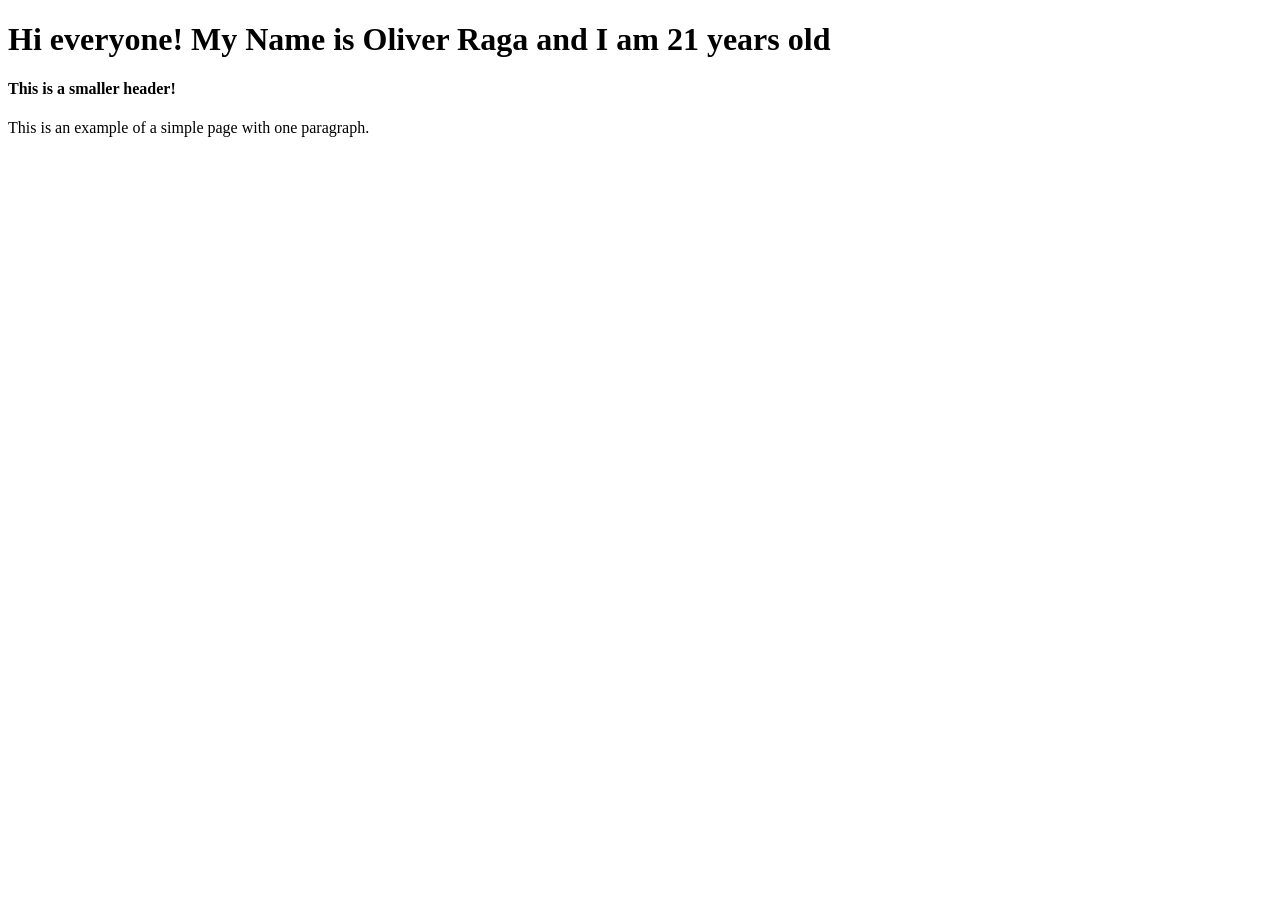
==== index.html @ 9103b325 "rename to index" ====
<!DOCTYPE html>
<html>
    <head>
        <title> OLiver Raga </title>
    </head>
    <body>
        <h1>Hi everyone! My Name is Oliver Raga and I am 21 years old</h1>
        <h4>This is a smaller header!</h4>
        <p>This is an example of a simple page with one paragraph.</p>
    </body>
</html>
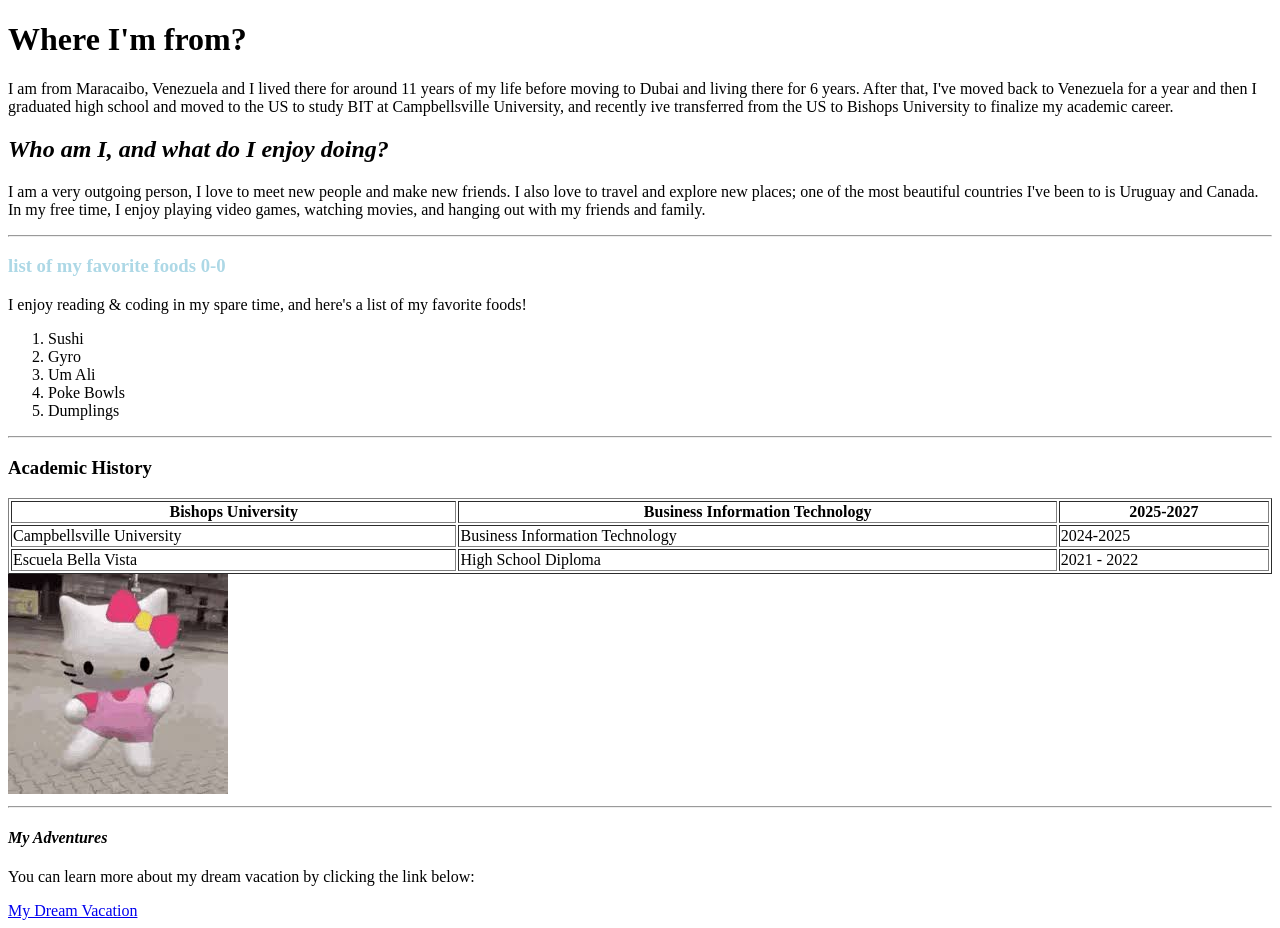
==== commit c8582014: "Add new images and vacation page, and modify index page" ====
--- a/index.html
+++ b/index.html
@@ -1,11 +1,53 @@
 <!DOCTYPE html>
 <html>
     <head>
-        <title> OLiver Raga </title>
+        <title>Who is Oliver Raga?</title> <!-- Creating the header for the first document -->
+        <meta charset="UTF-8"> <!-- Setting the character encoding for the document to UTF-8 -->
+        <meta name="author" content="Oliver Raga"> <!-- Setting the author of the document to my name -->
     </head>
     <body>
-        <h1>Hi everyone! My Name is Oliver Raga and I am 21 years old</h1>
-        <h4>This is a smaller header!</h4>
-        <p>This is an example of a simple page with one paragraph.</p>
+        <h1>Where I'm from?</h1> <!--Creating the first header for the first document-->
+        <p>I am from Maracaibo, Venezuela and I lived there for around 11 years of my life before moving to Dubai and living there for 6 years. After that, I've moved back to Venezuela for a year and then I graduated high school and moved to the US to study BIT at Campbellsville University, and recently ive transferred from the US to Bishops University to finalize my academic career.</p>
+
+        <h2><em>Who am I, and what do I enjoy doing?</em></h2> <!-- Creating the second header for the first document-->
+        <p>I am a very outgoing person, I love to meet new people and make new friends. I also love to travel and explore new places; one of the most beautiful countries I've been to is Uruguay and Canada. In my free time, I enjoy playing video games, watching movies, and hanging out with my friends and family.</p>
+
+        <hr>
+        <h3 style="color:lightblue;">list of my favorite foods 0-0</h3> <!-- Creating the third header for the first document and adding color to it so its different from the rest-->
+        <p>I enjoy reading &amp; coding in my spare time, and here's a list of my favorite foods!</p> <!-- Adding a paragraph to introduce the list of my favorite food items, something unique about myself -->
+        <ol>   <!-- Creating an ordered list -->
+            <li>Sushi</li> <!--Creating an ordered list of my favorite food items -->
+            <li>Gyro</li>
+            <li>Um Ali</li>
+            <li>Poke Bowls</li>
+            <li>Dumplings</li>
+        </ol> <!-- I closed my list, hope it looks good -->
+
+        <hr>
+
+        <h3>Academic History</h3> <!-- Creating the fourth header for the first document, as well as going to create a table listing my academic history, as well as I am going to try to add an image at the end of the document -->
+        <table border="1" style="width:100%"> <!-- Creating a table with a border and setting the width to 100%  -->
+          <tr>
+            <th style="color:light rgb(64, 11, 150);" >Bishops University</th> <!-- Creating the first row of the table with a header and adding color to it -->
+            <th>Business Information Technology</th>
+            <th> 2025-2027</th>  <!-- Adding the years I will be attending Bishops University -->
+          </tr>
+          <tr>
+            <td> Campbellsville University </td>
+            <td> Business Information Technology</td>
+            <td>2024-2025</td>
+          </tr>
+          <tr>
+            <td> Escuela Bella Vista </td>
+            <td> High School Diploma </td>
+            <td>2021 - 2022 </td>
+          </tr>
+        </table>
+        <img src="[data-uri]" alt="Thank you for watching part 1"> <!-- Adding an image at the end of the document, its a picture of hello kitty, it was meant to be a gif but that didnt work so its a pic of hello kitty now, also added alt text to it -->
+       <hr>
+    <h4 style ="color:dark rgb(89, 89, 195);" ><em>My Adventures</em></h4>
+    <p>You can learn more about my dream vacation by clicking the link below:</p>
+    <a href="my_vacation.html">My Dream Vacation</a> <!-- Adding a link to the second page of my code in which I will be talking about my dream vacation whilst adding another image that related to that vacatio that I want to go to-->
+</body>
     </body>
-</html>+</html>     
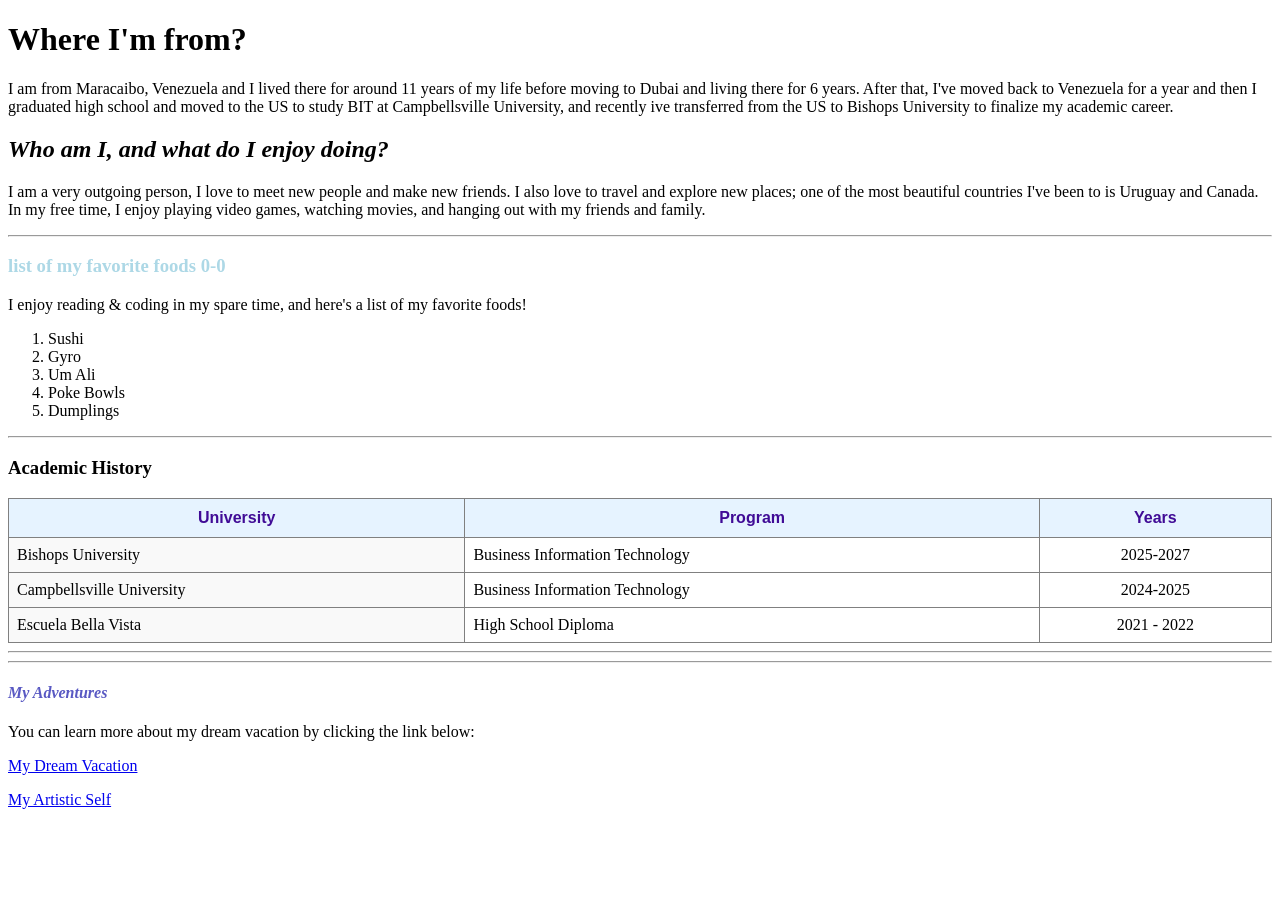
==== commit 7298f617: "updated" ====
--- a/index.html
+++ b/index.html
@@ -1,53 +1,60 @@
 <!DOCTYPE html>
 <html>
     <head>
-        <title>Who is Oliver Raga?</title> <!-- Creating the header for the first document -->
-        <meta charset="UTF-8"> <!-- Setting the character encoding for the document to UTF-8 -->
-        <meta name="author" content="Oliver Raga"> <!-- Setting the author of the document to my name -->
+        <title>Who is Oliver Raga?</title>
+        <meta charset="UTF-8">
+        <meta name="author" content="Oliver Raga">
     </head>
     <body>
-        <h1>Where I'm from?</h1> <!--Creating the first header for the first document-->
+        <h1>Where I'm from?</h1>
         <p>I am from Maracaibo, Venezuela and I lived there for around 11 years of my life before moving to Dubai and living there for 6 years. After that, I've moved back to Venezuela for a year and then I graduated high school and moved to the US to study BIT at Campbellsville University, and recently ive transferred from the US to Bishops University to finalize my academic career.</p>
 
-        <h2><em>Who am I, and what do I enjoy doing?</em></h2> <!-- Creating the second header for the first document-->
+        <h2><em>Who am I, and what do I enjoy doing?</em></h2>
         <p>I am a very outgoing person, I love to meet new people and make new friends. I also love to travel and explore new places; one of the most beautiful countries I've been to is Uruguay and Canada. In my free time, I enjoy playing video games, watching movies, and hanging out with my friends and family.</p>
 
         <hr>
-        <h3 style="color:lightblue;">list of my favorite foods 0-0</h3> <!-- Creating the third header for the first document and adding color to it so its different from the rest-->
-        <p>I enjoy reading &amp; coding in my spare time, and here's a list of my favorite foods!</p> <!-- Adding a paragraph to introduce the list of my favorite food items, something unique about myself -->
-        <ol>   <!-- Creating an ordered list -->
-            <li>Sushi</li> <!--Creating an ordered list of my favorite food items -->
+        <h3 style="color: lightblue;">list of my favorite foods 0-0</h3>
+        <p>I enjoy reading &amp; coding in my spare time, and here's a list of my favorite foods!</p>
+        <ol>
+            <li>Sushi</li>
             <li>Gyro</li>
             <li>Um Ali</li>
             <li>Poke Bowls</li>
             <li>Dumplings</li>
-        </ol> <!-- I closed my list, hope it looks good -->
+        </ol>
 
         <hr>
 
         <h3>Academic History</h3> <!-- Creating the fourth header for the first document, as well as going to create a table listing my academic history, as well as I am going to try to add an image at the end of the document -->
-        <table border="1" style="width:100%"> <!-- Creating a table with a border and setting the width to 100%  -->
+        <table border="1" style="width:100%; border-collapse: collapse;"> <!-- Creating a table with a border and setting the width to 100%  -->
           <tr>
-            <th style="color:light rgb(64, 11, 150);" >Bishops University</th> <!-- Creating the first row of the table with a header and adding color to it -->
-            <th>Business Information Technology</th>
-            <th> 2025-2027</th>  <!-- Adding the years I will be attending Bishops University -->
+            <th style="color: rgb(64, 11, 150); padding: 10px; font-family: Arial, sans-serif; background-color: #e6f3ff;">University</th> <!-- Creating the first row of the table with a header and adding color to it -->
+            <th style="color: rgb(64, 11, 150); padding: 10px; font-family: Arial, sans-serif; background-color: #e6f3ff;">Program</th>
+            <th style="color: rgb(64, 11, 150); padding: 10px; font-family: Arial, sans-serif; background-color: #e6f3ff;">Years</th>  <!-- Adding the years I will be attending Bishops University -->
           </tr>
-          <tr>
-            <td> Campbellsville University </td>
-            <td> Business Information Technology</td>
-            <td>2024-2025</td>
+          <tr style="text-align: left; font-family: Georgia, serif;">
+            <td style="padding: 8px; background-color: #f9f9f9;"> Bishops University </td>
+            <td style="padding: 8px;"> Business Information Technology</td>
+            <td style="padding: 8px; text-align: center;">2025-2027</td>
           </tr>
-          <tr>
-            <td> Escuela Bella Vista </td>
-            <td> High School Diploma </td>
-            <td>2021 - 2022 </td>
+          <tr style="text-align: left; font-family: Georgia, serif;">
+            <td style="padding: 8px; background-color: #f9f9f9;"> Campbellsville University </td>
+            <td style="padding: 8px;"> Business Information Technology</td>
+            <td style="padding: 8px; text-align: center;">2024-2025</td>
+          </tr>
+          <tr style="text-align: left; font-family: Georgia, serif;">
+            <td style="padding: 8px; background-color: #f9f9f9;"> Escuela Bella Vista </td>
+            <td style="padding: 8px;"> High School Diploma </td>
+            <td style="padding: 8px; text-align: center;">2021 - 2022 </td>
           </tr>
         </table>
-        <img src="[data-uri]" alt="Thank you for watching part 1"> <!-- Adding an image at the end of the document, its a picture of hello kitty, it was meant to be a gif but that didnt work so its a pic of hello kitty now, also added alt text to it -->
-       <hr>
-    <h4 style ="color:dark rgb(89, 89, 195);" ><em>My Adventures</em></h4>
-    <p>You can learn more about my dream vacation by clicking the link below:</p>
-    <a href="my_vacation.html">My Dream Vacation</a> <!-- Adding a link to the second page of my code in which I will be talking about my dream vacation whilst adding another image that related to that vacatio that I want to go to-->
-</body>
+        <hr>
+
+        <hr>
+        
+        <h4 style="color: rgb(89, 89, 195);"><em>My Adventures</em></h4>
+        <p>You can learn more about my dream vacation by clicking the link below:</p>
+        <a href="my_vacation.html">My Dream Vacation</a>
+        <p><a href="my_artistic_self.html">My Artistic Self</a></p>
     </body>
-</html>     +</html>
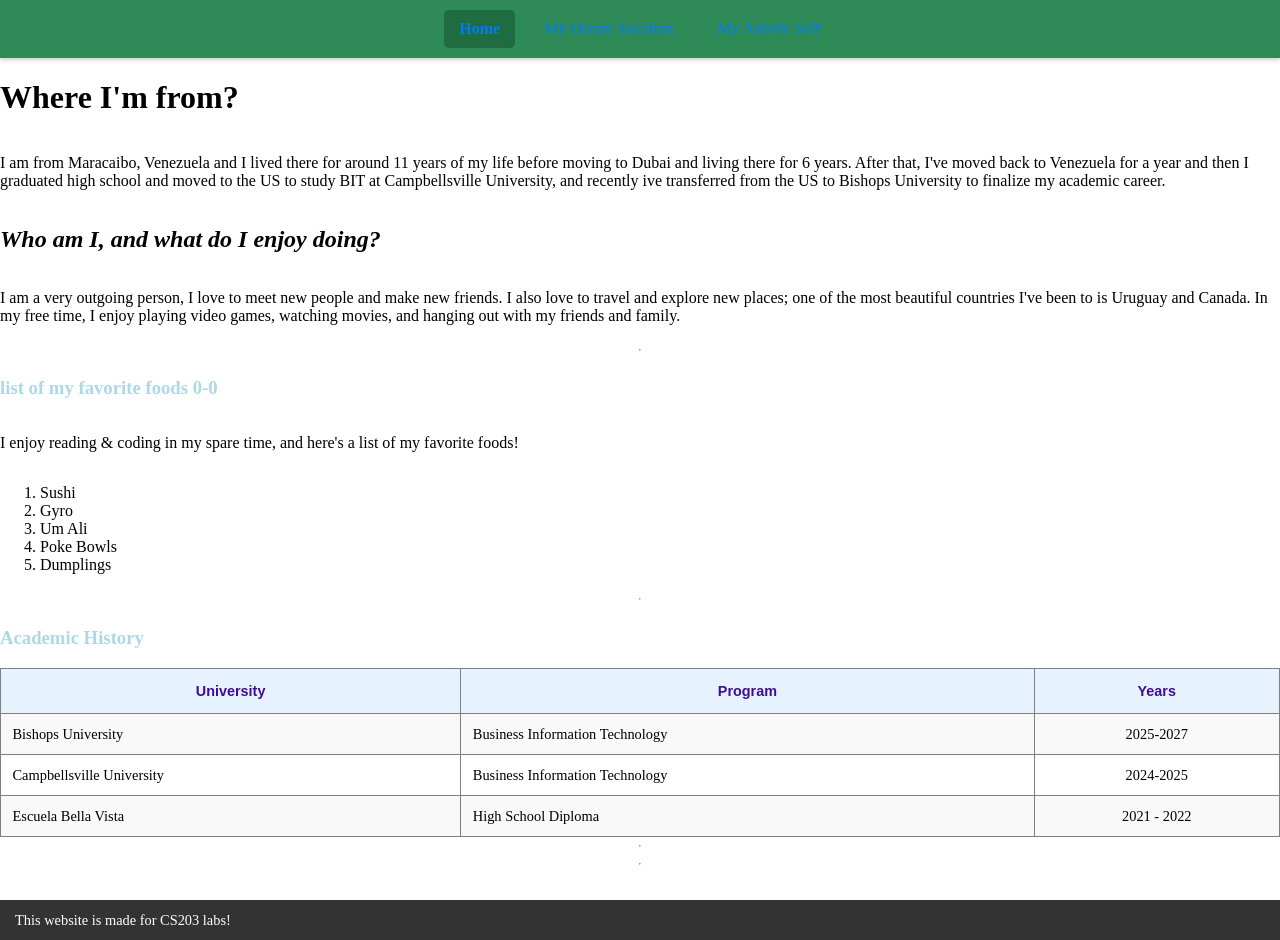
==== commit 603325c4: "Lab 4: External CSS, Navigation, Footer, and Fluid Layout implementation" ====
--- a/index.html
+++ b/index.html
@@ -4,57 +4,63 @@
         <title>Who is Oliver Raga?</title>
         <meta charset="UTF-8">
         <meta name="author" content="Oliver Raga">
+        <meta name="viewport" content="width=device-width, initial-scale=1.0">
+        <link rel="stylesheet" href="my_style.css">
     </head>
     <body>
-        <h1>Where I'm from?</h1>
-        <p>I am from Maracaibo, Venezuela and I lived there for around 11 years of my life before moving to Dubai and living there for 6 years. After that, I've moved back to Venezuela for a year and then I graduated high school and moved to the US to study BIT at Campbellsville University, and recently ive transferred from the US to Bishops University to finalize my academic career.</p>
+        <div class="body_wrapper">
+            <nav>
+                <a href="index.html" class="current-page">Home</a>
+                <a href="my_vacation.html">My Dream Vacation</a>
+                <a href="my_artistic_self.html">My Artistic Self</a>
+            </nav>
 
-        <h2><em>Who am I, and what do I enjoy doing?</em></h2>
-        <p>I am a very outgoing person, I love to meet new people and make new friends. I also love to travel and explore new places; one of the most beautiful countries I've been to is Uruguay and Canada. In my free time, I enjoy playing video games, watching movies, and hanging out with my friends and family.</p>
+            <h1>Where I'm from?</h1>
+            <p>I am from Maracaibo, Venezuela and I lived there for around 11 years of my life before moving to Dubai and living there for 6 years. After that, I've moved back to Venezuela for a year and then I graduated high school and moved to the US to study BIT at Campbellsville University, and recently ive transferred from the US to Bishops University to finalize my academic career.</p>
 
-        <hr>
-        <h3 style="color: lightblue;">list of my favorite foods 0-0</h3>
-        <p>I enjoy reading &amp; coding in my spare time, and here's a list of my favorite foods!</p>
-        <ol>
-            <li>Sushi</li>
-            <li>Gyro</li>
-            <li>Um Ali</li>
-            <li>Poke Bowls</li>
-            <li>Dumplings</li>
-        </ol>
+            <h2><em>Who am I, and what do I enjoy doing?</em></h2>
+            <p>I am a very outgoing person, I love to meet new people and make new friends. I also love to travel and explore new places; one of the most beautiful countries I've been to is Uruguay and Canada. In my free time, I enjoy playing video games, watching movies, and hanging out with my friends and family.</p>
 
-        <hr>
+            <hr>
+            <h3>list of my favorite foods 0-0</h3>
+            <p>I enjoy reading &amp; coding in my spare time, and here's a list of my favorite foods!</p>
+            <ol>
+                <li>Sushi</li>
+                <li>Gyro</li>
+                <li>Um Ali</li>
+                <li>Poke Bowls</li>
+                <li>Dumplings</li>
+            </ol>
 
-        <h3>Academic History</h3> <!-- Creating the fourth header for the first document, as well as going to create a table listing my academic history, as well as I am going to try to add an image at the end of the document -->
-        <table border="1" style="width:100%; border-collapse: collapse;"> <!-- Creating a table with a border and setting the width to 100%  -->
-          <tr>
-            <th style="color: rgb(64, 11, 150); padding: 10px; font-family: Arial, sans-serif; background-color: #e6f3ff;">University</th> <!-- Creating the first row of the table with a header and adding color to it -->
-            <th style="color: rgb(64, 11, 150); padding: 10px; font-family: Arial, sans-serif; background-color: #e6f3ff;">Program</th>
-            <th style="color: rgb(64, 11, 150); padding: 10px; font-family: Arial, sans-serif; background-color: #e6f3ff;">Years</th>  <!-- Adding the years I will be attending Bishops University -->
-          </tr>
-          <tr style="text-align: left; font-family: Georgia, serif;">
-            <td style="padding: 8px; background-color: #f9f9f9;"> Bishops University </td>
-            <td style="padding: 8px;"> Business Information Technology</td>
-            <td style="padding: 8px; text-align: center;">2025-2027</td>
-          </tr>
-          <tr style="text-align: left; font-family: Georgia, serif;">
-            <td style="padding: 8px; background-color: #f9f9f9;"> Campbellsville University </td>
-            <td style="padding: 8px;"> Business Information Technology</td>
-            <td style="padding: 8px; text-align: center;">2024-2025</td>
-          </tr>
-          <tr style="text-align: left; font-family: Georgia, serif;">
-            <td style="padding: 8px; background-color: #f9f9f9;"> Escuela Bella Vista </td>
-            <td style="padding: 8px;"> High School Diploma </td>
-            <td style="padding: 8px; text-align: center;">2021 - 2022 </td>
-          </tr>
-        </table>
-        <hr>
+            <hr>
 
-        <hr>
-        
-        <h4 style="color: rgb(89, 89, 195);"><em>My Adventures</em></h4>
-        <p>You can learn more about my dream vacation by clicking the link below:</p>
-        <a href="my_vacation.html">My Dream Vacation</a>
-        <p><a href="my_artistic_self.html">My Artistic Self</a></p>
+            <h3>Academic History</h3> 
+            <table border="1">
+              <tr>
+                <th>University</th> 
+                <th>Program</th>
+                <th>Years</th>
+              </tr>
+              <tr>
+                <td> Bishops University </td>
+                <td> Business Information Technology</td>
+                <td>2025-2027</td>
+              </tr>
+              <tr>
+                <td> Campbellsville University </td>
+                <td> Business Information Technology</td>
+                <td>2024-2025</td>
+              </tr>
+              <tr>
+                <td> Escuela Bella Vista </td>
+                <td> High School Diploma </td>
+                <td>2021 - 2022 </td>
+              </tr>
+            </table>
+            <hr>
+
+            <hr>
+        </div>
+        <footer>This website is made for CS203 labs!</footer>
     </body>
 </html>
--- a/my_style.css
+++ b/my_style.css
@@ -0,0 +1,146 @@
+/*
+ * Part 2: Sticky Footer Setup
+ * This ensures the footer sticks to the bottom, even on short pages.
+ */
+html, body {
+    box-sizing: border-box; /* sizing the box's border*/
+    height: 100%;  
+    margin: 0; /* Removing default body margin */
+}
+
+.body_wrapper {
+    box-sizing: border-box; /* sizing the box's border*/
+    min-height: 100%; /* setting the min height  */
+    display: flex; /*  */
+    flex-direction: column; 
+}
+
+/*
+ * Part 2: Footer Styling
+ */
+footer {
+    background-color: #333333; /* Dark gray background  */
+    color: white; /* White text color  */
+    height: 40px; /* Set a height  */
+    padding: 0 15px; /* Add some horizontal padding */
+    margin-top: auto; /* Pushes the footer to the bottom of the flex container */
+
+    /* Centering the text vertically  */
+    display: flex;
+    align-items: center; /* Vertically centers the content */
+
+    font-size: 0.9em;
+    text-align: center;
+    width: 100%; /* Ensure it spans full width */
+}
+
+/*
+ * Part 1: Hyperlinks Styling
+ */
+a:link {
+    color: #007bff; /* Before any action  */
+    text-decoration: none; /* Removed the  underline for a cleaner look */
+}
+
+a:visited {
+    color: #050405; /* After clicking its black */
+    text-decoration: none;
+}
+
+a:hover {
+    color: #ff6f00; /* When hovered its orange*/
+    text-decoration: underline; /* Add underline back on hover */
+}
+
+a:active {
+    color: #dc3545; /* While being clicked it hovers red */
+}
+
+/*
+ * Part 3: The Navigation Menu Styling
+ */
+nav {
+    background-color: #2E8B57; /* A nice forest green */
+    padding: 10px 0;
+    text-align: center;
+    box-shadow: 0 2px 4px rgba(0,0,0,0.2);
+}
+
+nav a {
+    color: white;
+    text-decoration: none;
+    padding: 10px 15px;
+    margin: 0 5px;
+    border-radius: 5px;
+    display: inline-block; /* Allows spacing and styling */
+}
+
+nav a:hover {
+    background-color: #3CB371; /* Lighter green on hover */
+    text-decoration: none; /* Keep underline off the nav links */
+}
+
+/* Highlight for the current page  */
+.current-page {
+    background-color: #1e6c40; /* Darker green to highlight */
+    font-weight: bold;
+}
+
+/*
+ * Additional Styles (Moved from index.html)
+ */
+h3 {
+    color: lightblue; 
+}
+
+table {
+    width: 100%;
+    border-collapse: collapse;
+    font-family: Georgia, serif; 
+    font-size: 0.9em; 
+}
+
+th {
+    color: rgb(64, 11, 150);
+    padding: 1em; 
+    font-family: Arial, sans-serif;
+    background-color: #e6f3ff;
+}
+
+td {
+    padding: 0.8em;
+}
+
+tr:nth-child(even) td {
+    background-color: #f9f9f9;
+}
+
+td:nth-child(3) {
+    text-align: center;
+}
+
+/*
+ * Part 4: The Scrollbar Styling
+ * (Uses WebKit prefixes for most browser support)
+ */
+
+/* Width of the scrollbar */
+::-webkit-scrollbar {
+    width: 10px;
+}
+
+/* Track (the area on which the thumb scrolls) */
+::-webkit-scrollbar-track {
+    background: #f1f1f1;
+}
+
+/* Handle (the draggable part of the scrollbar) */
+::-webkit-scrollbar-thumb {
+    background: #5e5e5e; /* Darker gray for visibility */
+    border-radius: 5px;
+}
+
+/* Handle on hover */
+::-webkit-scrollbar-thumb:hover {
+    background: #333; /* Even darker gray on hover */
+}
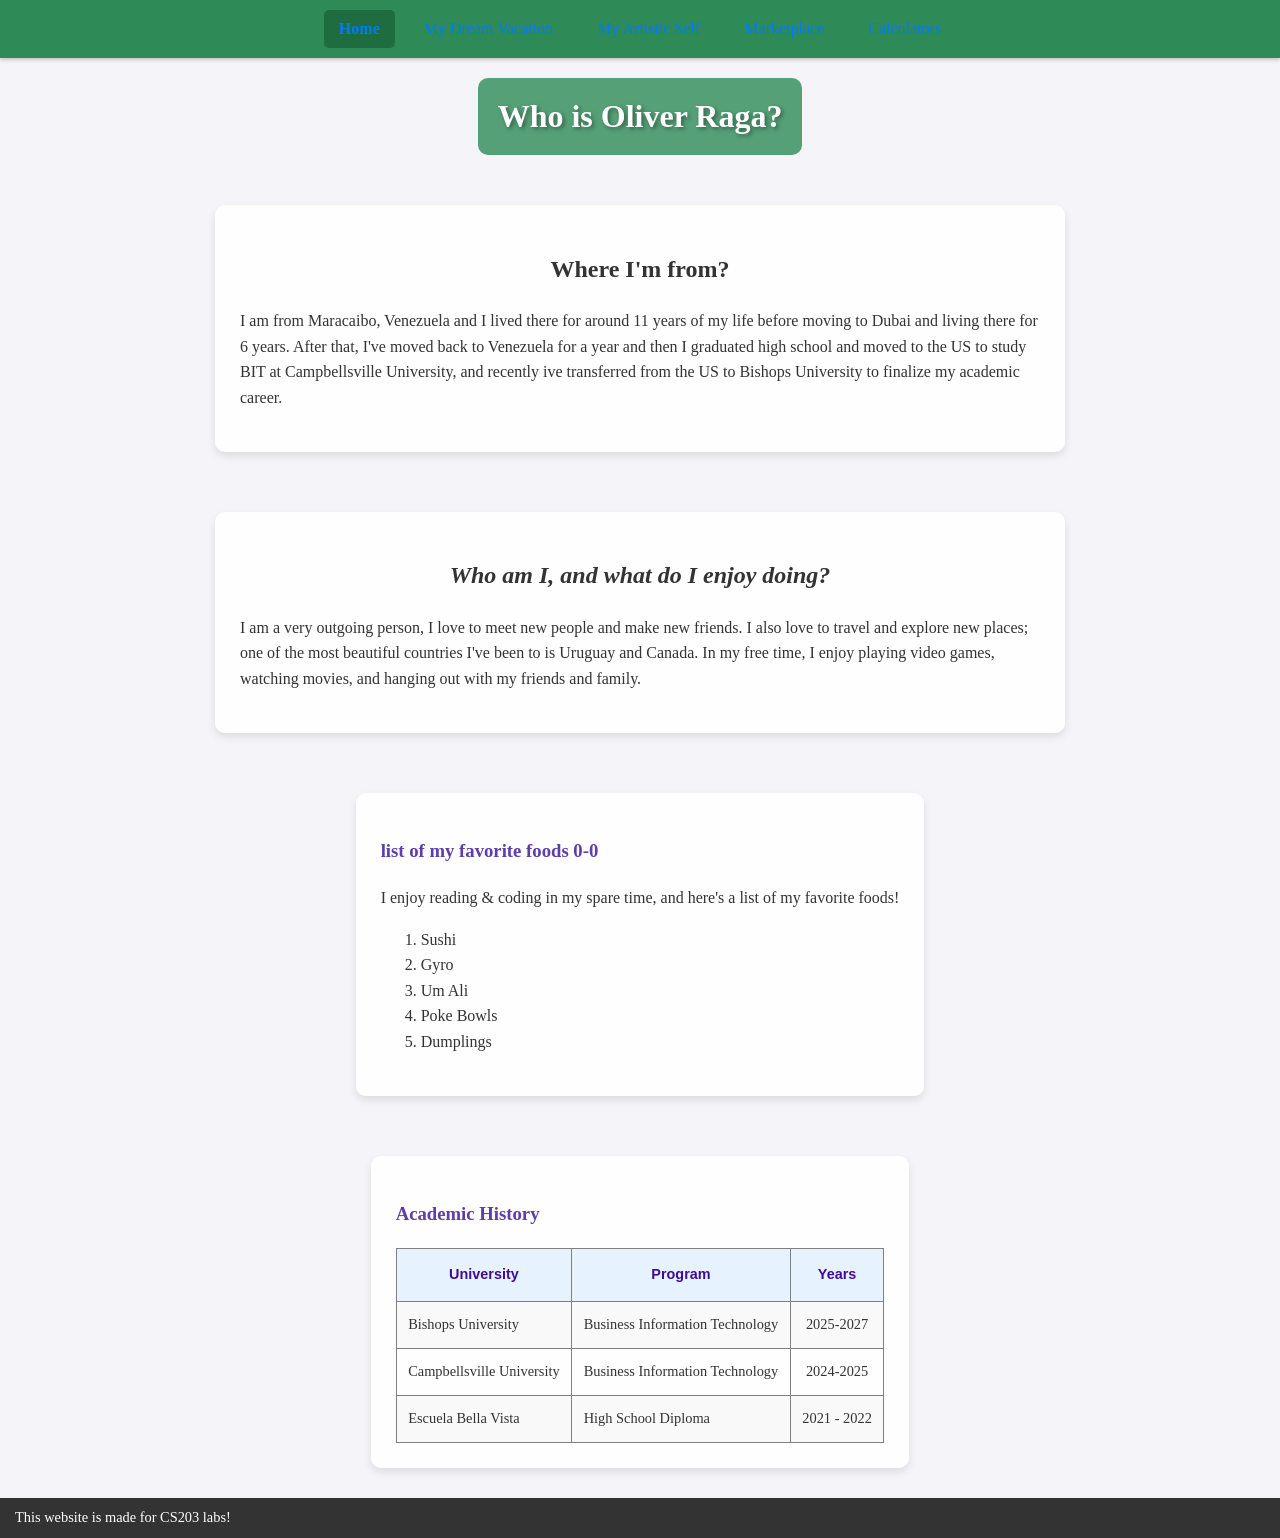
==== commit c3f53223: "Create lab 5 file and initial setup" ====
--- a/index.html
+++ b/index.html
@@ -2,65 +2,76 @@
 <html>
     <head>
         <title>Who is Oliver Raga?</title>
-        <meta charset="UTF-8">
-        <meta name="author" content="Oliver Raga">
-        <meta name="viewport" content="width=device-width, initial-scale=1.0">
-        <link rel="stylesheet" href="my_style.css">
+        <meta charset="UTF-8">   <!-- Setting the character encoding for the document to UTF-8 -->
+        <meta name="author" content="Oliver Raga"> <!-- Setting the author of the document to my name -->
+        <meta name="viewport" content="width=device-width, initial-scale=1.0"> <!-- Ensures proper scaling on different devices -->
+        <link rel="stylesheet" href="my_style.css"> <!-- Linking to an external CSS stylesheet for styling -->
     </head>
     <body>
-        <div class="body_wrapper">
+        <div class="body_wrapper"> <!-- Wrapper div for the main content of the page -->
             <nav>
-                <a href="index.html" class="current-page">Home</a>
-                <a href="my_vacation.html">My Dream Vacation</a>
+                <a href="index.html" class="current-page">Home</a> <!-- Navigation links with the current page highlighted -->
+                <a href="my_vacation.html">My Dream Vacation</a> 
                 <a href="my_artistic_self.html">My Artistic Self</a>
+                <a href="marketplace.html">Marketplace</a>
+                <a href="2-my_calculators.html">Calculators</a>
             </nav>
 
-            <h1>Where I'm from?</h1>
-            <p>I am from Maracaibo, Venezuela and I lived there for around 11 years of my life before moving to Dubai and living there for 6 years. After that, I've moved back to Venezuela for a year and then I graduated high school and moved to the US to study BIT at Campbellsville University, and recently ive transferred from the US to Bishops University to finalize my academic career.</p>
+            <h1>Who is Oliver Raga?</h1> <!-- Main heading of the page -->
 
-            <h2><em>Who am I, and what do I enjoy doing?</em></h2>
-            <p>I am a very outgoing person, I love to meet new people and make new friends. I also love to travel and explore new places; one of the most beautiful countries I've been to is Uruguay and Canada. In my free time, I enjoy playing video games, watching movies, and hanging out with my friends and family.</p>
+            <div class="content-box"> <!-- A styled box for content -->
+                <h2>Where I'm from?</h2> <!-- Subheading for the section -->
+                <p>I am from Maracaibo, Venezuela and I lived there for around 11 years of my life before moving to Dubai and living there for 6 years. After that, I've moved back to Venezuela for a year and then I graduated high school and moved to the US to study BIT at Campbellsville University, and recently ive transferred from the US to Bishops University to finalize my academic career.</p>
+            </div>
+            
+            <div class="content-box"> <!-- Another styled box for content -->
+                <h2><em>Who am I, and what do I enjoy doing?</em></h2>  <!-- Subheading with italicized text -->
+                <p>I am a very outgoing person, I love to meet new people and make new friends. I also love to travel and explore new places; one of the most beautiful countries I've been to is Uruguay and Canada. In my free time, I enjoy playing video games, watching movies, and hanging out with my friends and family.</p>
+            </div>
 
-            <hr>
-            <h3>list of my favorite foods 0-0</h3>
-            <p>I enjoy reading &amp; coding in my spare time, and here's a list of my favorite foods!</p>
-            <ol>
-                <li>Sushi</li>
-                <li>Gyro</li>
-                <li>Um Ali</li>
-                <li>Poke Bowls</li>
-                <li>Dumplings</li>
-            </ol>
+            <div class="content-box"> <!-- Another styled box for content -->
+                <h3>list of my favorite foods 0-0</h3> <!-- Subheading for the section -->
+                <!-- An unordered list of favorite foods -->
+                <!-- Added an introductory sentence before the list -->
+                <!-- Used an ordered list for better structure -->
+                <!-- Each food item is listed as a list item -->
+                <p>I enjoy reading &amp; coding in my spare time, and here's a list of my favorite foods!</p>
+                <ol>
+                    <li>Sushi</li>
+                    <li>Gyro</li>
+                    <li>Um Ali</li>
+                    <li>Poke Bowls</li>
+                    <li>Dumplings</li>
+                </ol>
+            </div>
 
-            <hr>
+            <div class="content-box"> <!-- Another styled box for content -->
+                <h3>Academic History</h3> 
+                <table border="1">
+                  <tr>
+                    <th>University</th> 
+                    <th>Program</th>
+                    <th>Years</th>
+                  </tr>
+                  <tr>
+                    <td> Bishops University </td>
+                    <td> Business Information Technology</td>
+                    <td>2025-2027</td>
+                  </tr>
+                  <tr>
+                    <td> Campbellsville University </td>
+                    <td> Business Information Technology</td>
+                    <td>2024-2025</td>
+                  </tr>
+                  <tr>
+                    <td> Escuela Bella Vista </td>
+                    <td> High School Diploma </td>
+                    <td>2021 - 2022 </td>
+                  </tr>
+                </table>
+            </div>
 
-            <h3>Academic History</h3> 
-            <table border="1">
-              <tr>
-                <th>University</th> 
-                <th>Program</th>
-                <th>Years</th>
-              </tr>
-              <tr>
-                <td> Bishops University </td>
-                <td> Business Information Technology</td>
-                <td>2025-2027</td>
-              </tr>
-              <tr>
-                <td> Campbellsville University </td>
-                <td> Business Information Technology</td>
-                <td>2024-2025</td>
-              </tr>
-              <tr>
-                <td> Escuela Bella Vista </td>
-                <td> High School Diploma </td>
-                <td>2021 - 2022 </td>
-              </tr>
-            </table>
-            <hr>
-
-            <hr>
         </div>
-        <footer>This website is made for CS203 labs!</footer>
+        <footer>This website is made for CS203 labs!</footer> <!-- Footer section of the page -->
     </body>
 </html>
--- a/my_style.css
+++ b/my_style.css
@@ -11,7 +11,7 @@
 .body_wrapper {
     box-sizing: border-box; /* sizing the box's border*/
     min-height: 100%; /* setting the min height  */
-    display: flex; /*  */
+    display: flex; 
     flex-direction: column; 
 }
 
@@ -43,12 +43,12 @@
 }
 
 a:visited {
-    color: #050405; /* After clicking its black */
+    color: #fdfdfd; /* After clicking its white */
     text-decoration: none;
 }
 
 a:hover {
-    color: #ff6f00; /* When hovered its orange*/
+    color: #fdc397; /* When hovered its like a sking color*/
     text-decoration: underline; /* Add underline back on hover */
 }
 
@@ -90,7 +90,7 @@
  * Additional Styles (Moved from index.html)
  */
 h3 {
-    color: lightblue; 
+    color: rgb(93, 62, 172); 
 }
 
 table {
@@ -143,4 +143,55 @@
 /* Handle on hover */
 ::-webkit-scrollbar-thumb:hover {
     background: #333; /* Even darker gray on hover */
+}
+
+/*
+ * Styles for the Main Page (index.html)
+ */
+
+/* Add a subtle background to the body for a more modern feel */
+body {
+    background-color: #f4f4f9;
+}
+
+/* Style for the main page headers to center them */
+h1, h2 {
+    text-align: center;
+    color: #333;
+}
+
+/* This styles the main h1 to look like the one on your artistic-self page */
+h1 {
+    background-color: rgba(46, 139, 87, 0.8); /* Semi-transparent nav green */
+    color: white;
+    padding: 20px;
+    border-radius: 10px;
+    max-width: 800px;
+    margin: 20px auto; /* Centers the heading block */
+    text-shadow: 2px 2px 4px rgba(0,0,0,0.4);
+}
+
+/* This creates the 'card' effect for each section on the main page */
+.content-box {
+    background-color: rgba(255, 255, 255, 0.9);
+    padding: 25px;
+    border-radius: 10px;
+    box-shadow: 0 4px 8px rgba(0,0,0,0.1);
+    max-width: 800px; /* Limits the width for readability */
+    margin: 30px auto; /* Adds space between boxes and centers them */
+    color: #333;
+    line-height: 1.6;
+}
+
+/*
+ * Styles for the Marketplace Page
+ */
+.marketplace-content {
+    max-width: 800px; /* Limits the width */
+    margin: 30px auto; /* Centers the block on the page */
+    text-align: center; /* Centers all the text inside */
+    padding: 20px;
+    background-color: #fff;
+    border-radius: 10px;
+    box-shadow: 0 4px 8px rgba(0,0,0,0.1);
 }
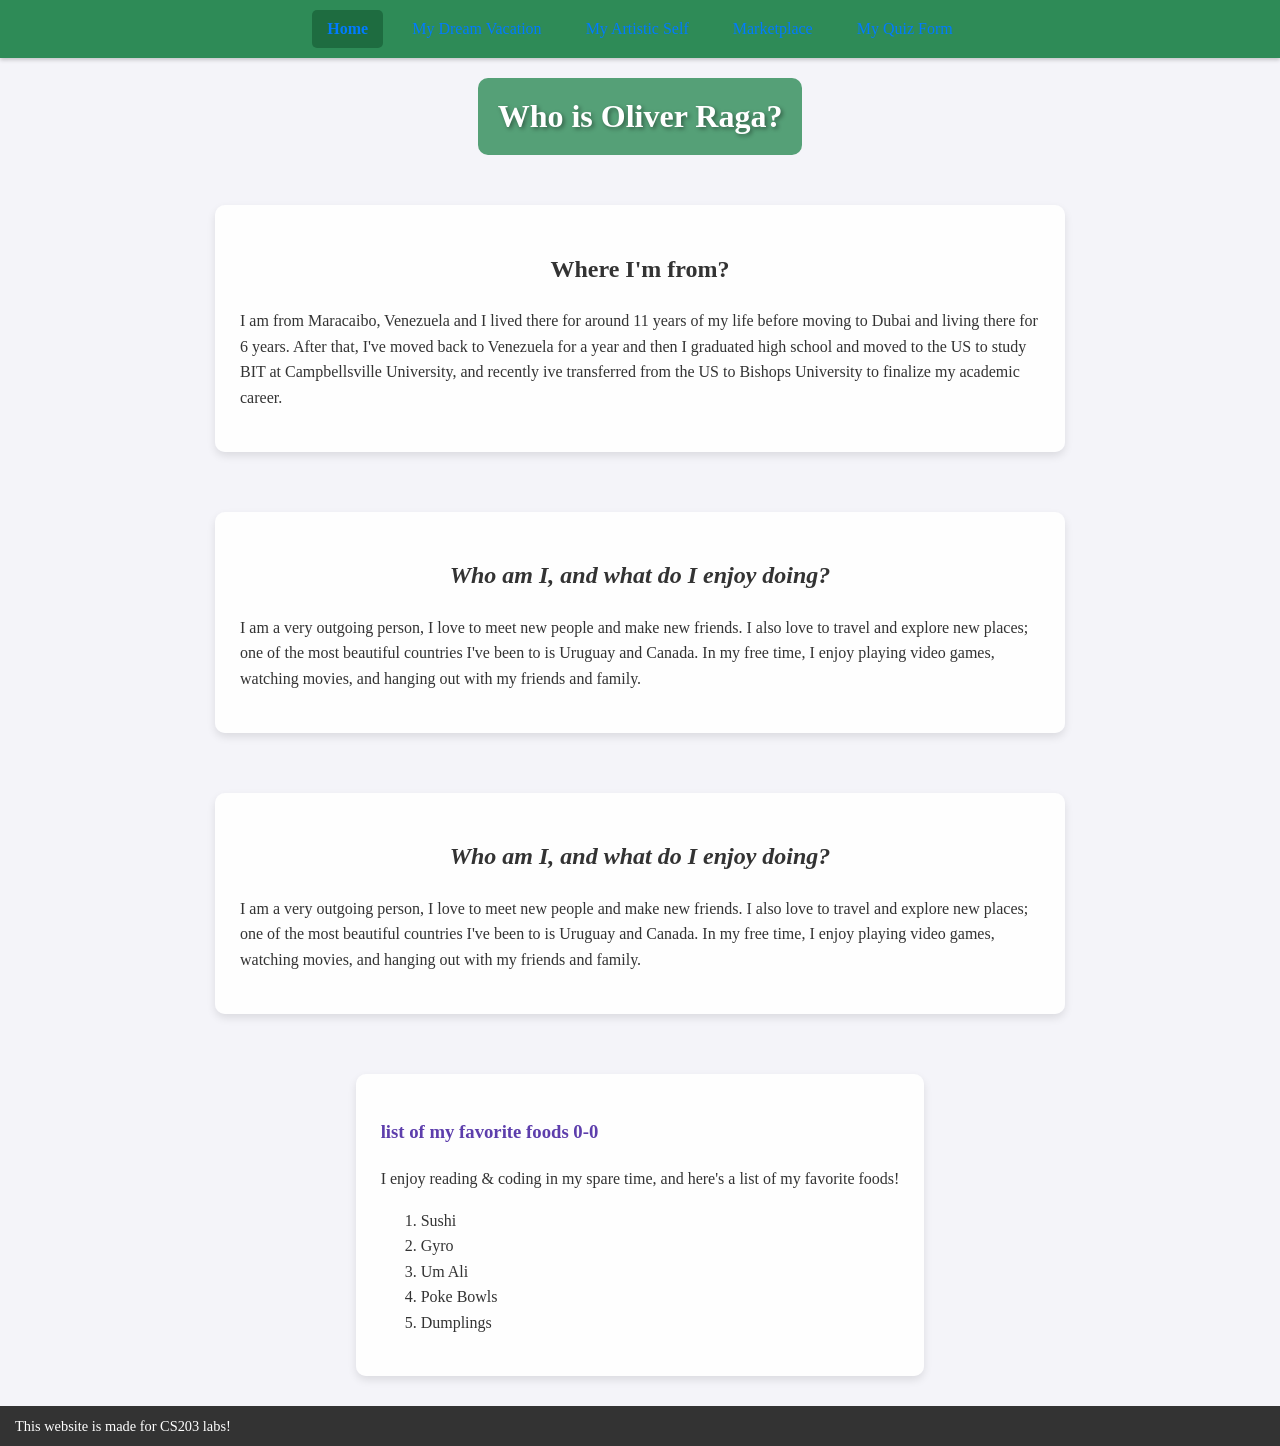
==== commit c4a5a4de: "update" ====
--- a/index.html
+++ b/index.html
@@ -13,8 +13,9 @@
                 <a href="index.html" class="current-page">Home</a> <!-- Navigation links with the current page highlighted -->
                 <a href="my_vacation.html">My Dream Vacation</a> 
                 <a href="my_artistic_self.html">My Artistic Self</a>
-                <a href="marketplace.html">Marketplace</a>
-                <a href="2-my_calculators.html">Calculators</a>
+                <a href="marketplace.html">Marketplace</a> 
+                <a href="my_form.html">My Quiz Form</a>  
+
             </nav>
 
             <h1>Who is Oliver Raga?</h1> <!-- Main heading of the page -->
@@ -29,13 +30,10 @@
                 <p>I am a very outgoing person, I love to meet new people and make new friends. I also love to travel and explore new places; one of the most beautiful countries I've been to is Uruguay and Canada. In my free time, I enjoy playing video games, watching movies, and hanging out with my friends and family.</p>
             </div>
 
-            <div class="content-box"> <!-- Another styled box for content -->
-                <h3>list of my favorite foods 0-0</h3> <!-- Subheading for the section -->
-                <!-- An unordered list of favorite foods -->
-                <!-- Added an introductory sentence before the list -->
-                <!-- Used an ordered list for better structure -->
-                <!-- Each food item is listed as a list item -->
-                <p>I enjoy reading &amp; coding in my spare time, and here's a list of my favorite foods!</p>
+           <div class="content-box"> <h2><em>Who am I, and what do I enjoy doing?</em></h2>  <p>I am a very outgoing person, I love to meet new people and make new friends. I also love to travel and explore new places; one of the most beautiful countries I've been to is Uruguay and Canada. In my free time, I enjoy playing video games, watching movies, and hanging out with my friends and family.</p>
+            </div>
+
+            <div class="content-box"> <h3>list of my favorite foods 0-0</h3> <p>I enjoy reading &amp; coding in my spare time, and here's a list of my favorite foods!</p>
                 <ol>
                     <li>Sushi</li>
                     <li>Gyro</li>
@@ -44,34 +42,5 @@
                     <li>Dumplings</li>
                 </ol>
             </div>
-
-            <div class="content-box"> <!-- Another styled box for content -->
-                <h3>Academic History</h3> 
-                <table border="1">
-                  <tr>
-                    <th>University</th> 
-                    <th>Program</th>
-                    <th>Years</th>
-                  </tr>
-                  <tr>
-                    <td> Bishops University </td>
-                    <td> Business Information Technology</td>
-                    <td>2025-2027</td>
-                  </tr>
-                  <tr>
-                    <td> Campbellsville University </td>
-                    <td> Business Information Technology</td>
-                    <td>2024-2025</td>
-                  </tr>
-                  <tr>
-                    <td> Escuela Bella Vista </td>
-                    <td> High School Diploma </td>
-                    <td>2021 - 2022 </td>
-                  </tr>
-                </table>
-            </div>
-
-        </div>
-        <footer>This website is made for CS203 labs!</footer> <!-- Footer section of the page -->
-    </body>
+        <footer>This website is made for CS203 labs!</footer> </body> <!-- Footer section of the page -->
 </html>
--- a/my_style.css
+++ b/my_style.css
@@ -1,7 +1,4 @@
-/*
- * Part 2: Sticky Footer Setup
- * This ensures the footer sticks to the bottom, even on short pages.
- */
+
 html, body {
     box-sizing: border-box; /* sizing the box's border*/
     height: 100%;  
@@ -194,4 +191,73 @@
     background-color: #fff;
     border-radius: 10px;
     box-shadow: 0 4px 8px rgba(0,0,0,0.1);
-}+}
+
+/*
+ * START OF LAB 6 CHANGES: Styles for the Quiz Form Page (my_form.html)
+ */
+.form-content {
+    max-width: 700px;
+    margin: 30px auto;
+    padding: 20px;
+    background-color: #ffc399; /* A nice orange/skin color */
+    border-radius: 15px;
+    box-shadow: 0 6px 12px rgba(0,0,0,0.2);
+    font-family: Arial, sans-serif;
+    color: #333;
+}
+
+.form-content fieldset {
+    border: none; /* Remove default border */
+    padding: 0;
+}
+
+.form-content legend {
+    font-size: 1.5em;
+    font-weight: bold;
+    color: #9a031e; /* A dark red color */
+    margin-bottom: 20px;
+    text-align: center;
+}
+
+.form-content label {
+    display: block; /* Make labels take up full width for better alignment */
+    margin-top: 15px;
+    font-weight: bold;
+}
+
+.form-content input[type="text"],
+.form-content input[type="email"],
+.form-content input[type="number"],
+.form-content textarea,
+.form-content select {
+    width: 100%;
+    padding: 10px;
+    margin-top: 5px;
+    border: 1px solid #ccc;
+    border-radius: 5px;
+    box-sizing: border-box; /* Ensures padding doesn't increase total width */
+}
+
+.form-content textarea {
+    resize: vertical; /* Allow resizing vertically but not horizontally */
+}
+
+/* Style the submit button */
+.form-content .submit-button {
+    background-color: #004E89; /* Dark blue color */
+    color: white;
+    padding: 12px 20px;
+    border: none;
+    border-radius: 5px;
+    cursor: pointer;
+    font-size: 1.1em;
+    margin-top: 25px;
+    float: right; /* Align to the right, as in the example */
+    box-shadow: 0 2px 4px rgba(0,0,0,0.3);
+}
+
+.form-content .submit-button:hover {
+    background-color: #007bff; /* Lighter blue on hover */
+}
+/* Clear floats after the button */ 
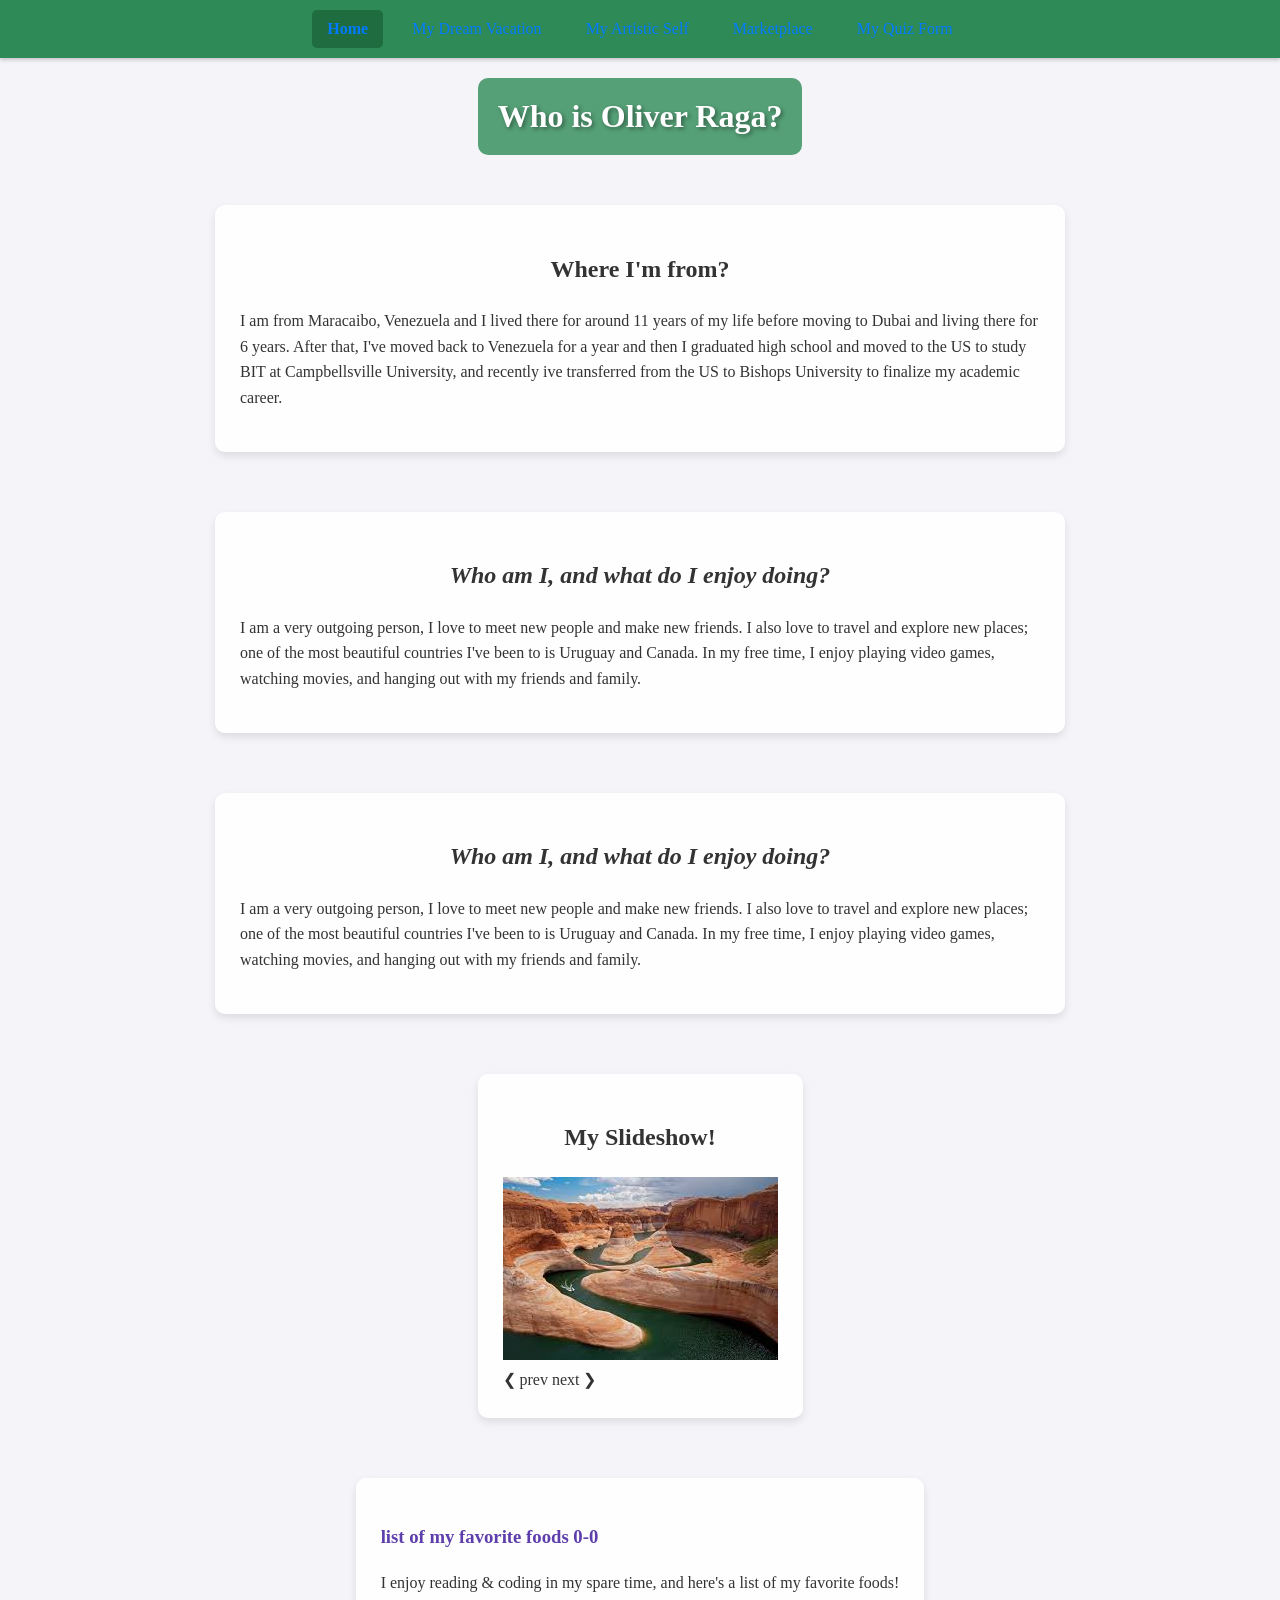
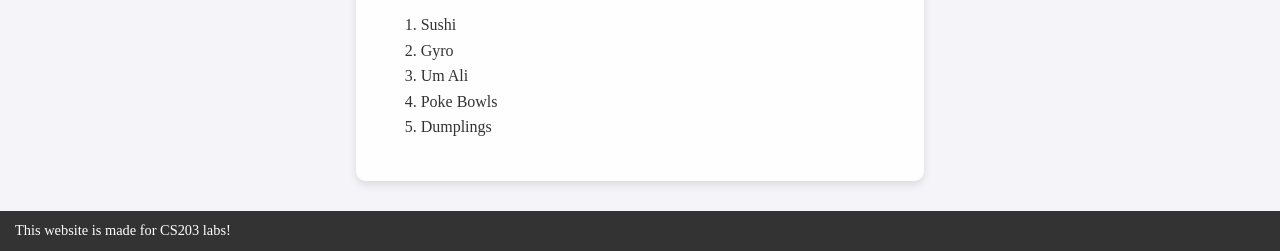
==== commit 3a610444: "Assignment 7, Part 2: Completed image carousel functionality and styling." ====
--- a/index.html
+++ b/index.html
@@ -32,6 +32,23 @@
 
            <div class="content-box"> <h2><em>Who am I, and what do I enjoy doing?</em></h2>  <p>I am a very outgoing person, I love to meet new people and make new friends. I also love to travel and explore new places; one of the most beautiful countries I've been to is Uruguay and Canada. In my free time, I enjoy playing video games, watching movies, and hanging out with my friends and family.</p>
             </div>
+<div class="content-box">
+    <h2>My Slideshow!</h2>
+
+    <div class="slideshow">
+        
+        <div class="slideshow_img"><img src="images/image1.jpeg" style="width: 100%;"></div>
+        <div class="slideshow_img"><img src="images/image2.jpeg" style="width: 100%;"></div>
+        <div class="slideshow_img"><img src="images/image3.jpeg" style="width: 100%;"></div>
+
+        <a class="prev-link" id="prev-link" onclick="previous()">&#10094; prev</a> 
+        <a class="next-link" id="next-link" onclick="next()">next &#10095;</a> 
+    </div>
+</div>
+
+<script src="carousel.js"></script>
+
+
 
             <div class="content-box"> <h3>list of my favorite foods 0-0</h3> <p>I enjoy reading &amp; coding in my spare time, and here's a list of my favorite foods!</p>
                 <ol>
--- a/my_style.css
+++ b/my_style.css
@@ -1,4 +1,7 @@
-
+/*
+ * Part 2: Sticky Footer Setup
+ * This ensures the footer sticks to the bottom, even on short pages.
+ */
 html, body {
     box-sizing: border-box; /* sizing the box's border*/
     height: 100%;  
@@ -192,72 +195,67 @@
     border-radius: 10px;
     box-shadow: 0 4px 8px rgba(0,0,0,0.1);
 }
-
-/*
- * START OF LAB 6 CHANGES: Styles for the Quiz Form Page (my_form.html)
+/*
+ * Styles for the My Quiz Form Page (my_form.html)
  */
 .form-content {
-    max-width: 700px;
-    margin: 30px auto;
+    background-color: #ffc399; /* Your specified orange/skin color */
+    max-width: 600px;
+    margin: 40px auto;
+    padding: 30px;
+    border-radius: 15px;
+    box-shadow: 0 6px 12px rgba(0, 0, 0, 0.2);
+    color: #333;
+}
+
+fieldset {
+    border: 3px solid #FFD700; /* Gold border for a "quiz card" look */
     padding: 20px;
-    background-color: #ffc399; /* A nice orange/skin color */
-    border-radius: 15px;
-    box-shadow: 0 6px 12px rgba(0,0,0,0.2);
-    font-family: Arial, sans-serif;
-    color: #333;
-}
-
-.form-content fieldset {
-    border: none; /* Remove default border */
-    padding: 0;
-}
-
-.form-content legend {
+    border-radius: 10px;
+}
+
+legend {
     font-size: 1.5em;
     font-weight: bold;
-    color: #9a031e; /* A dark red color */
-    margin-bottom: 20px;
-    text-align: center;
-}
-
-.form-content label {
-    display: block; /* Make labels take up full width for better alignment */
-    margin-top: 15px;
-    font-weight: bold;
-}
-
-.form-content input[type="text"],
-.form-content input[type="email"],
-.form-content input[type="number"],
-.form-content textarea,
-.form-content select {
-    width: 100%;
-    padding: 10px;
+    color: #9A031E;
+    padding: 0 10px;
+    /* Unique touch: Add a small icon next to the legend */
+}
+
+legend::before {
+    content: "💎 "; /* A diamond icon for a stylish quiz title */
+    font-size: 1.2em;
+}
+
+/* Style the text inputs and textarea */
+input[type="text"], input[type="email"], input[type="number"], textarea, select {
+    width: 98%;
+    padding: 8px;
     margin-top: 5px;
     border: 1px solid #ccc;
-    border-radius: 5px;
-    box-sizing: border-box; /* Ensures padding doesn't increase total width */
-}
-
-.form-content textarea {
-    resize: vertical; /* Allow resizing vertically but not horizontally */
-}
-
-/* Style the submit button */
-.form-content .submit-button {
-    background-color: #004E89; /* Dark blue color */
+    border-radius: 4px;
+    box-sizing: border-box;
+}
+
+.submit-button {
+    background-color: #004E89; /* Dark blue button */
     color: white;
-    padding: 12px 20px;
+    padding: 10px 20px;
     border: none;
     border-radius: 5px;
     cursor: pointer;
     font-size: 1.1em;
-    margin-top: 25px;
-    float: right; /* Align to the right, as in the example */
-    box-shadow: 0 2px 4px rgba(0,0,0,0.3);
-}
-
-.form-content .submit-button:hover {
-    background-color: #007bff; /* Lighter blue on hover */
-}
-/* Clear floats after the button */ +    float: right; /* Keeps it on the right side */
+    margin-top: 20px;
+}
+
+.submit-button:hover {
+    background-color: #007bff;
+}
+
+/* Clearfix to contain the floated submit button */
+.form-content::after {
+    content: "";
+    display: table;
+    clear: both;
+}
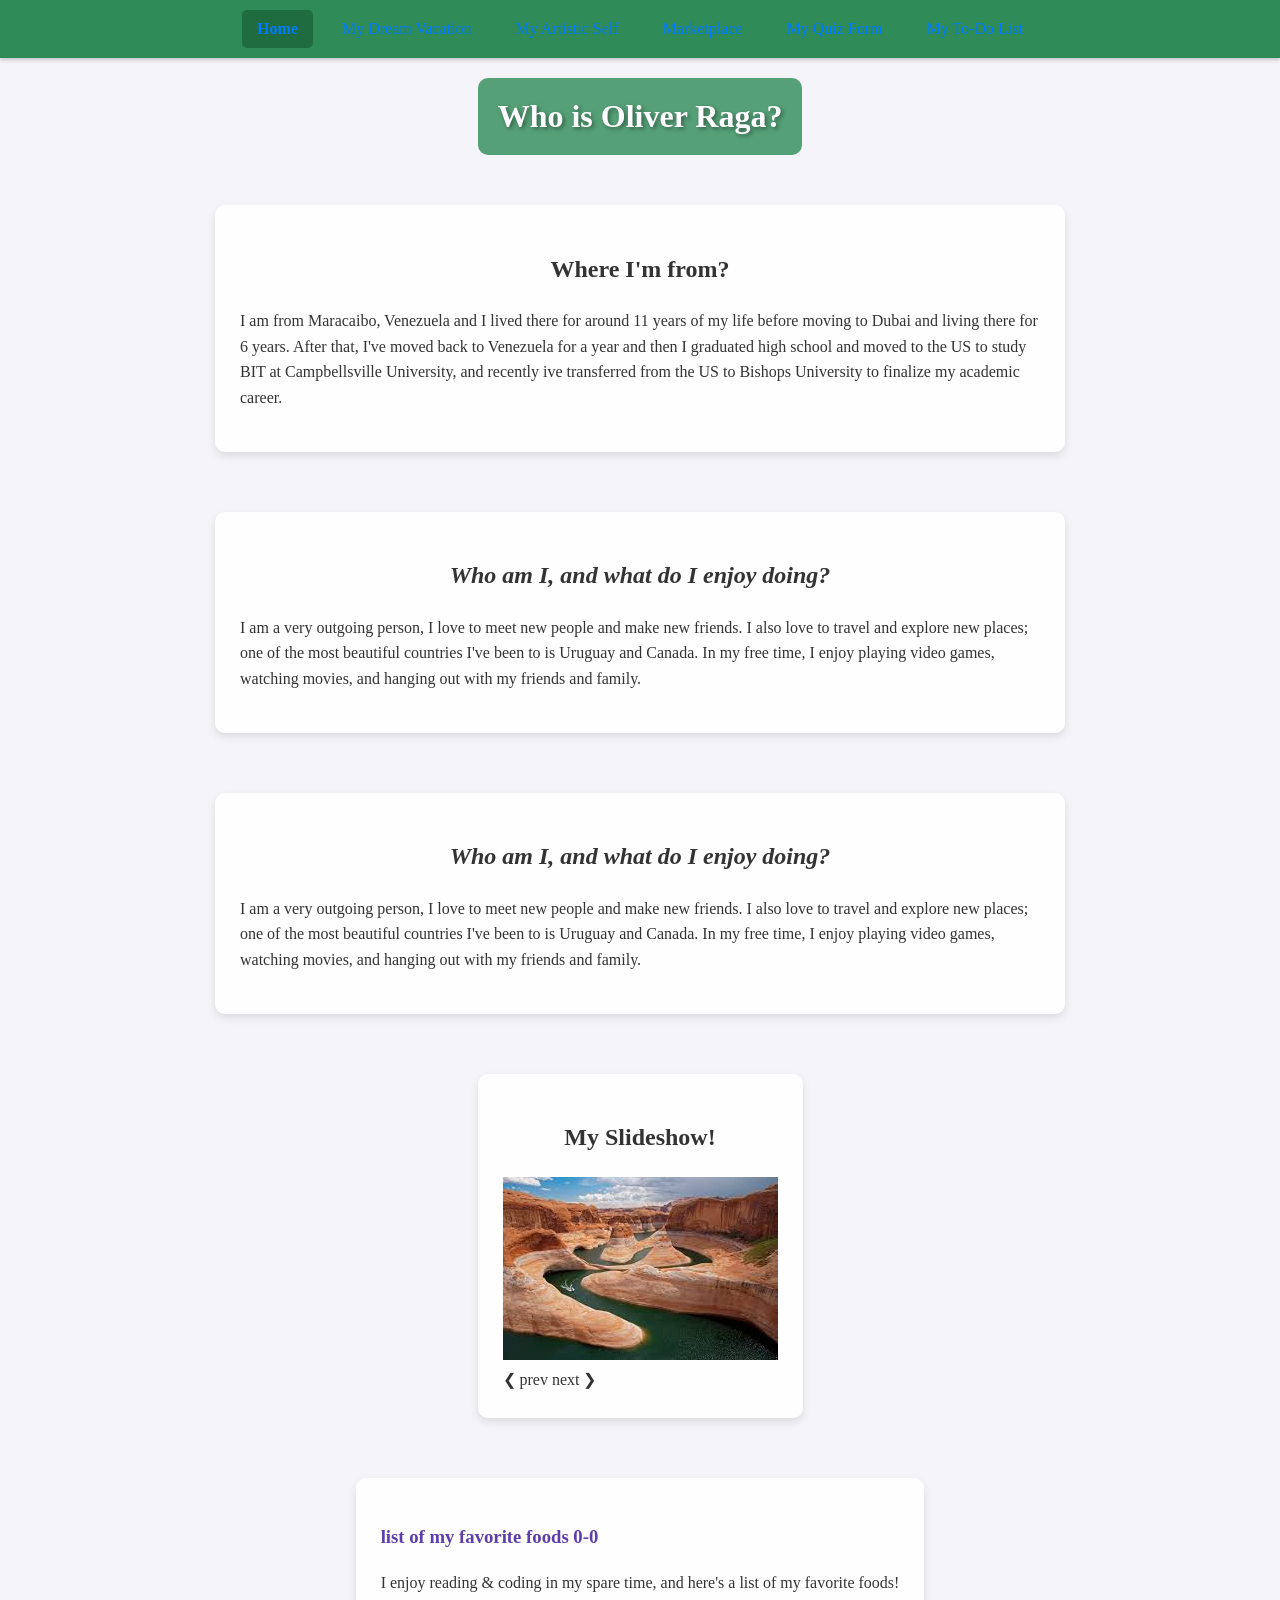
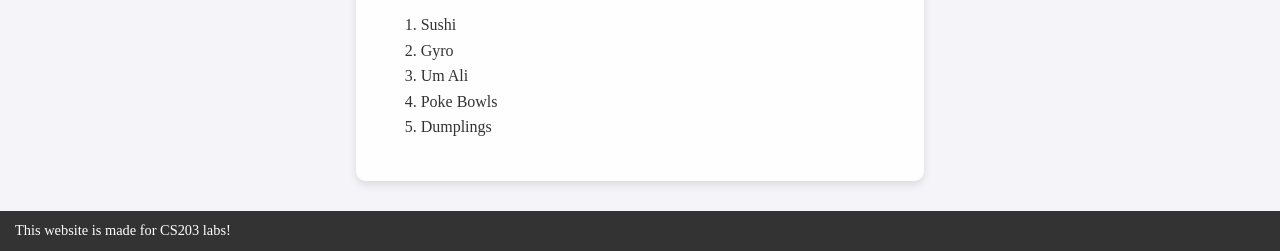
==== commit 7f575674: "Assignment 7, Part 3: Implemented To-Do List HTML structure, local storage, and delete functionality" ====
--- a/index.html
+++ b/index.html
@@ -14,7 +14,8 @@
                 <a href="my_vacation.html">My Dream Vacation</a> 
                 <a href="my_artistic_self.html">My Artistic Self</a>
                 <a href="marketplace.html">Marketplace</a> 
-                <a href="my_form.html">My Quiz Form</a>  
+                <a href="my_form.html">My Quiz Form</a>
+                <a href="to-do.html">My To-Do List</a>  
 
             </nav>
 
